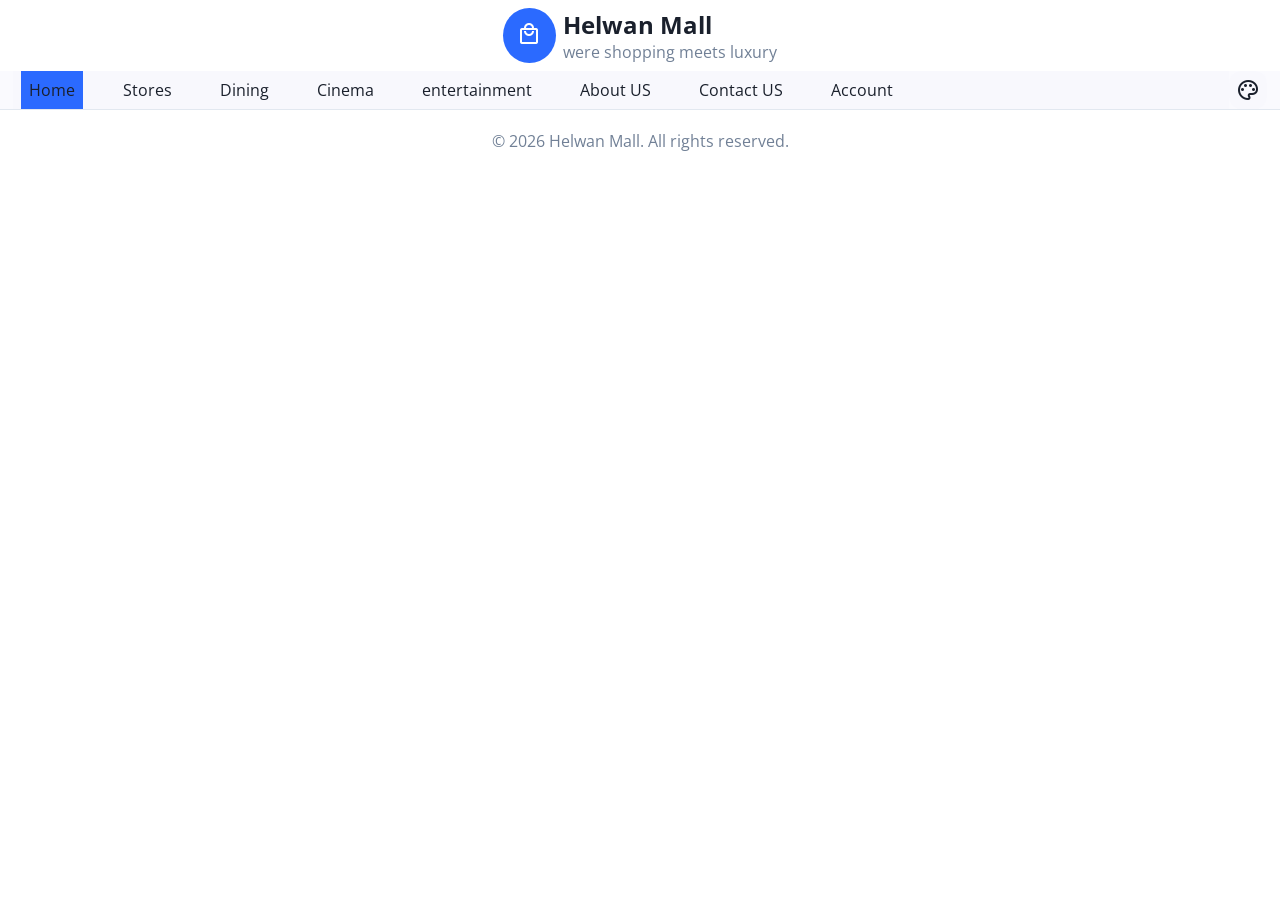
==== index.html @ 2aa524f9 "Add files via upload" ====
<!DOCTYPE html>
<html lang="en">
<head>
    <meta charset="UTF-8">
    <meta name="viewport" content="width=device-width, initial-scale=1.0">
    <title>Helwan Mall</title>
    <link rel="stylesheet" href="index.css">
    <link rel="stylesheet" href="global.css">
    <link rel="stylesheet" href="https://fonts.googleapis.com/css2?family=Material+Symbols+Outlined:opsz,wght,FILL,GRAD@20..48,100..700,0..1,-50..200" />
    <script src="global.js"></script>
</head>
<body>
        <div class="icon-bar">
            <i class="material-symbols-outlined">
                local_mall
            </i>
            <div class="icon-text">
            <h2>Helwan Mall</h2>
            <p>were shopping meets luxury</p>
            </div>
        </div>
        
    <nav class="nav-container">
        <ul class="nav links">
            <li><a href="index.html" class="active">Home</a> </li>
            <li><a href="stores.html">Stores</a> </li>
            <li><a href="dining.html">Dining</a> </li>
            <li><a href="cinema.html">Cinema</a></li>
            <li><a href="entertainment.html">entertainment</a></li>
            <li><a href="aboutus.html">About US</a> </li>
            <li><a href="ContactUS.html">Contact US</a> </li>
            <li><a href="Account.html">Account</a> </li>
        </ul>
            <button id="theme-toggle" class="material-symbols-outlined">
                palette
            </button>
    </nav>










    <footer class="light-only bottom-footer">
                <p>&copy; 2026 Helwan Mall. All rights reserved.</p>
            </footer>

</body>
---- global.css ----
@import url('https://fonts.googleapis.com/css2?family=Noto+Sans:ital,wght@0,100..900;1,100..900&family=Open+Sans:ital,wght@0,300..800;1,300..800&family=Rubik:ital,wght@0,300..900;1,300..900&display=swap');
:root {
    /* Light Theme Colors */
    --bg-color: #ffffff; /*background color*/
    --nav-bg: #f8f9febd;   /*navigation background color*/
    --text-main: #1A202C; /*main text color*/
    --text-muted: #718096; /*inline muted text color*/
    --card-bg: #ffffff;    /*card background color*/
    --border-color: #E2E8F0; 
    --primary-blue: #2B6AFF; /*hover effects*/
}

[data-theme="dark"] {
    /* Dark Theme Colors */
    --bg-color: #121826; 
    --nav-bg: #121826; 
    --text-main: #F8FAFC;
    --text-muted: #94A3B8;
    --card-bg: #1E293B;
    --border-color: #334155;
}

* {
    margin: 0;
    padding: 0;
    box-sizing: border-box;
    font-family: 'Open Sans', sans-serif;
    transition: background-color 0.3s ease, color 0.3s ease; /* Smooth color transition */
}
.icon-bar>.material-symbols-outlined{
    background-color: var(--primary-blue);
    border-radius: 50%;
    padding: 0.6em;
    margin-right: .3em;
    color: white;
}
.icon-bar{
    display: flex;
    flex-direction: row;
    justify-content: center;
    align-content: center;
    padding: .5em;
    background-color: var(--bg-color);

}
.icon-text h2{
    color:var(--text-main)
}
.icon-text p{
    color:var(--text-muted);
}
[data-theme="dark"] .nav-container{
    height: 100%;
    max-width: fit-content;
    width: auto;
    display: flex;
    flex-direction: column;
}
[data-theme="dark"] nav ul{
    display: flex;
    flex-direction: column;
    overflow: hidden;   
    gap:1.5em;
}
.nav-container{
    width: 100%;
    display: flex;
    flex-direction: row;
    background-color: var(--nav-bg);
    justify-content: center;
    align-content: center;
}
nav ul{
    list-style: none;
    width: 95%;
    background-color: var(--nav-bg);
    display: flex;
    gap:2em;
    overflow-x: auto;
    padding:0.5em;
    
}
.nav-container>.material-symbols-outlined:hover{
    background-color: var(--primary-blue);
}
.nav-container>.material-symbols-outlined{
    background-color: white;
    border-radius: 30%;
    color:var(--text-main);
    border: none;
    text-align: center;
    align-content: center;
    padding: 0.3em;
    background-color: var(--nav-bg);
}
nav ul li {
    flex-shrink: 0;
}
nav a{
    text-decoration: none;
    color: var(--text-main);
    white-space: nowrap;
    padding: 0.5em;
    
}
footer{

text-align: center; 
padding: 20px; 
border-top: 1px solid var(--border-color); 
color: var(--text-muted);
}
.active{
    background-color: var(--primary-blue);
}
nav a:hover{
    
    background-color: var(--primary-blue);
}
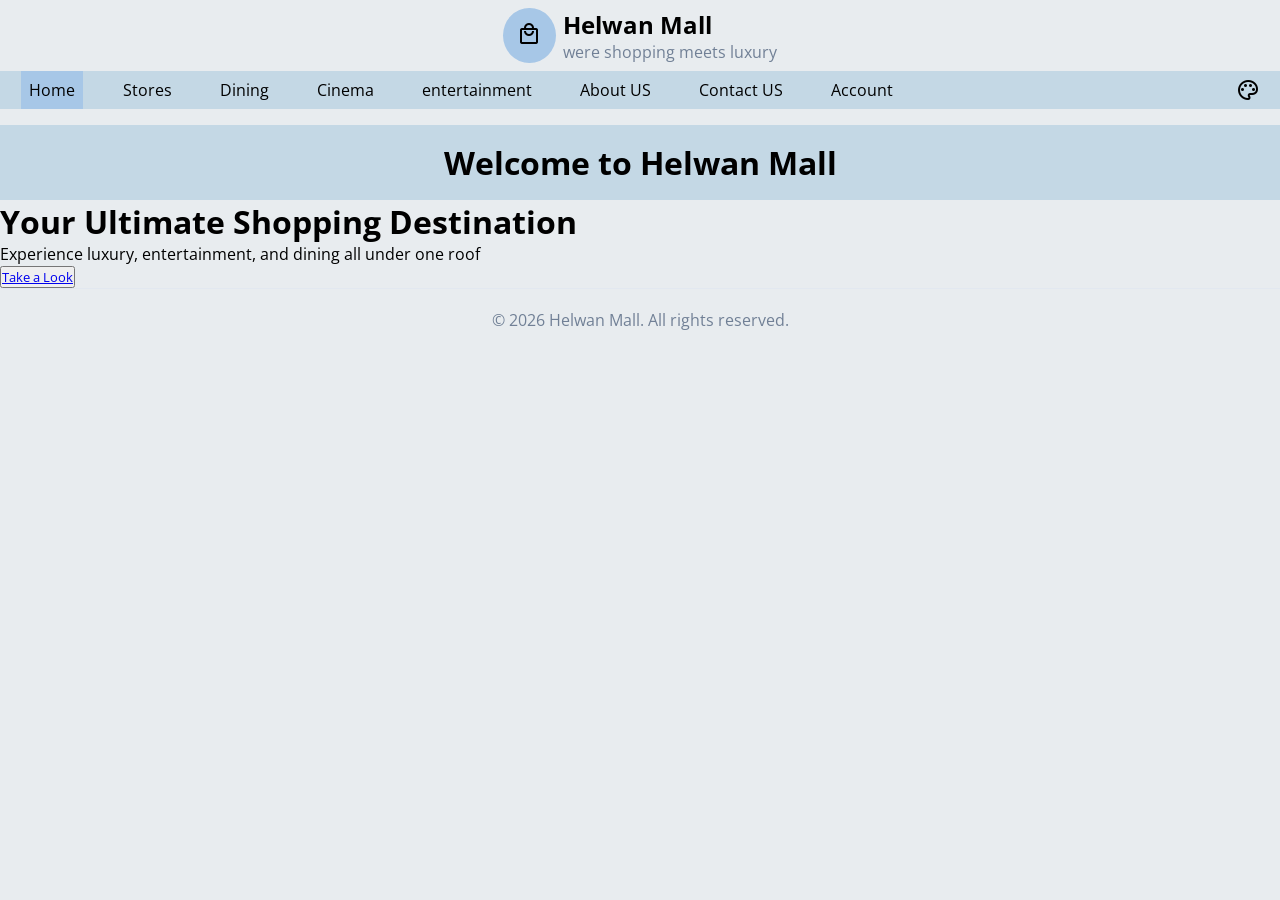
==== commit f8950ba2: "Add files via upload" ====
--- a/index.html
+++ b/index.html
@@ -17,9 +17,9 @@
             <div class="icon-text">
             <h2>Helwan Mall</h2>
             <p>were shopping meets luxury</p>
-            </div>
+            </div>   
         </div>
-        
+     
     <nav class="nav-container">
         <ul class="nav links">
             <li><a href="index.html" class="active">Home</a> </li>
@@ -35,11 +35,19 @@
                 palette
             </button>
     </nav>
-
-
-
-
-
+    <div class="welcome">
+        <h1>Welcome to Helwan Mall</h1>
+        <button class="close-btn" onclick="toggleNav()"><i class="material-symbols-outlined">menu</i></button>
+    </div>
+    <div class="img-container">
+        <div class="img">
+            <div class="img-text">
+        <h1>Your Ultimate Shopping Destination</h1>
+        <p>Experience luxury, entertainment, and dining all under one roof</p>
+                <button class="btn"><a href="stores.html">Take a Look</a></button>
+            </div>
+        </div>
+    </div>
 
 
 
@@ -49,4 +57,4 @@
                 <p>&copy; 2026 Helwan Mall. All rights reserved.</p>
             </footer>
 
-</body>+</body>
--- a/global.css
+++ b/global.css
@@ -1,25 +1,42 @@
 @import url('https://fonts.googleapis.com/css2?family=Noto+Sans:ital,wght@0,100..900;1,100..900&family=Open+Sans:ital,wght@0,300..800;1,300..800&family=Rubik:ital,wght@0,300..900;1,300..900&display=swap');
 :root {
     /* Light Theme Colors */
-    --bg-color: #ffffff; /*background color*/
-    --nav-bg: #f8f9febd;   /*navigation background color*/
-    --text-main: #1A202C; /*main text color*/
+    --bg-color: #E8ECEF; /*background color*/
+    --nav-bg: #C4D8E5;   /*navigation background color*/
+    --text-main: #000000; /*main text color*/
     --text-muted: #718096; /*inline muted text color*/
-    --card-bg: #ffffff;    /*card background color*/
+    --card-bg: #C4D8E5;    /*card background color*/
     --border-color: #E2E8F0; 
-    --primary-blue: #2B6AFF; /*hover effects*/
+    --primary-blue: #a7c7e7; /*hover effects buttons icons*/
 }
-
+body{
+    background-color: var(--bg-color);
+    display: grid;
+    grid-template-columns: ;
+}
 [data-theme="dark"] {
     /* Dark Theme Colors */
-    --bg-color: #121826; 
+    --bg-color: #1c2b48; 
     --nav-bg: #121826; 
     --text-main: #F8FAFC;
     --text-muted: #94A3B8;
     --card-bg: #1E293B;
     --border-color: #334155;
 }
-
+.close-btn{
+    display: none;
+    background-color: var(--nav-bg);
+    color: var(--text-main);
+    height: 3em;
+    border: none;
+}
+[data-theme="dark"] .close-btn{
+    display: block;
+    position: fixed;
+    top: 1rem;
+    right: 1rem;
+    background-color: var(--bg-color);
+}
 * {
     margin: 0;
     padding: 0;
@@ -32,7 +49,7 @@
     border-radius: 50%;
     padding: 0.6em;
     margin-right: .3em;
-    color: white;
+    color: var(--text-main);
 }
 .icon-bar{
     display: flex;
@@ -46,16 +63,35 @@
 .icon-text h2{
     color:var(--text-main)
 }
+.welcome{
+    background-color: var(--card-bg);
+    color: var(--text-main);
+    text-align: center;
+    margin-top: 1em;
+    padding: 1em;
+}
 .icon-text p{
     color:var(--text-muted);
 }
+
 [data-theme="dark"] .nav-container{
-    height: 100%;
-    max-width: fit-content;
-    width: auto;
-    display: flex;
-    flex-direction: column;
+  height: 100%;
+  width: 0; /* Hidden by default */
+  position: fixed;
+  z-index: 1000;
+  top: 0;
+  left: 0;
+  background-color: rgba(0, 0, 0, 0.95); /* Dark semi-transparent */
+  overflow-x: hidden;
+  transition: width 0.5s ease;
 }
+#theme-toggle{
+    border-radius: 0;
+}
+[data-theme="dark"] .nav-container.open {
+  width: fit-content;
+}
+
 [data-theme="dark"] nav ul{
     display: flex;
     flex-direction: column;
@@ -116,4 +152,9 @@
 nav a:hover{
     
     background-color: var(--primary-blue);
+}
+
+.close-btn:hover{
+    background-color: var(--primary-blue);
+    border-radius: 1em;
 }
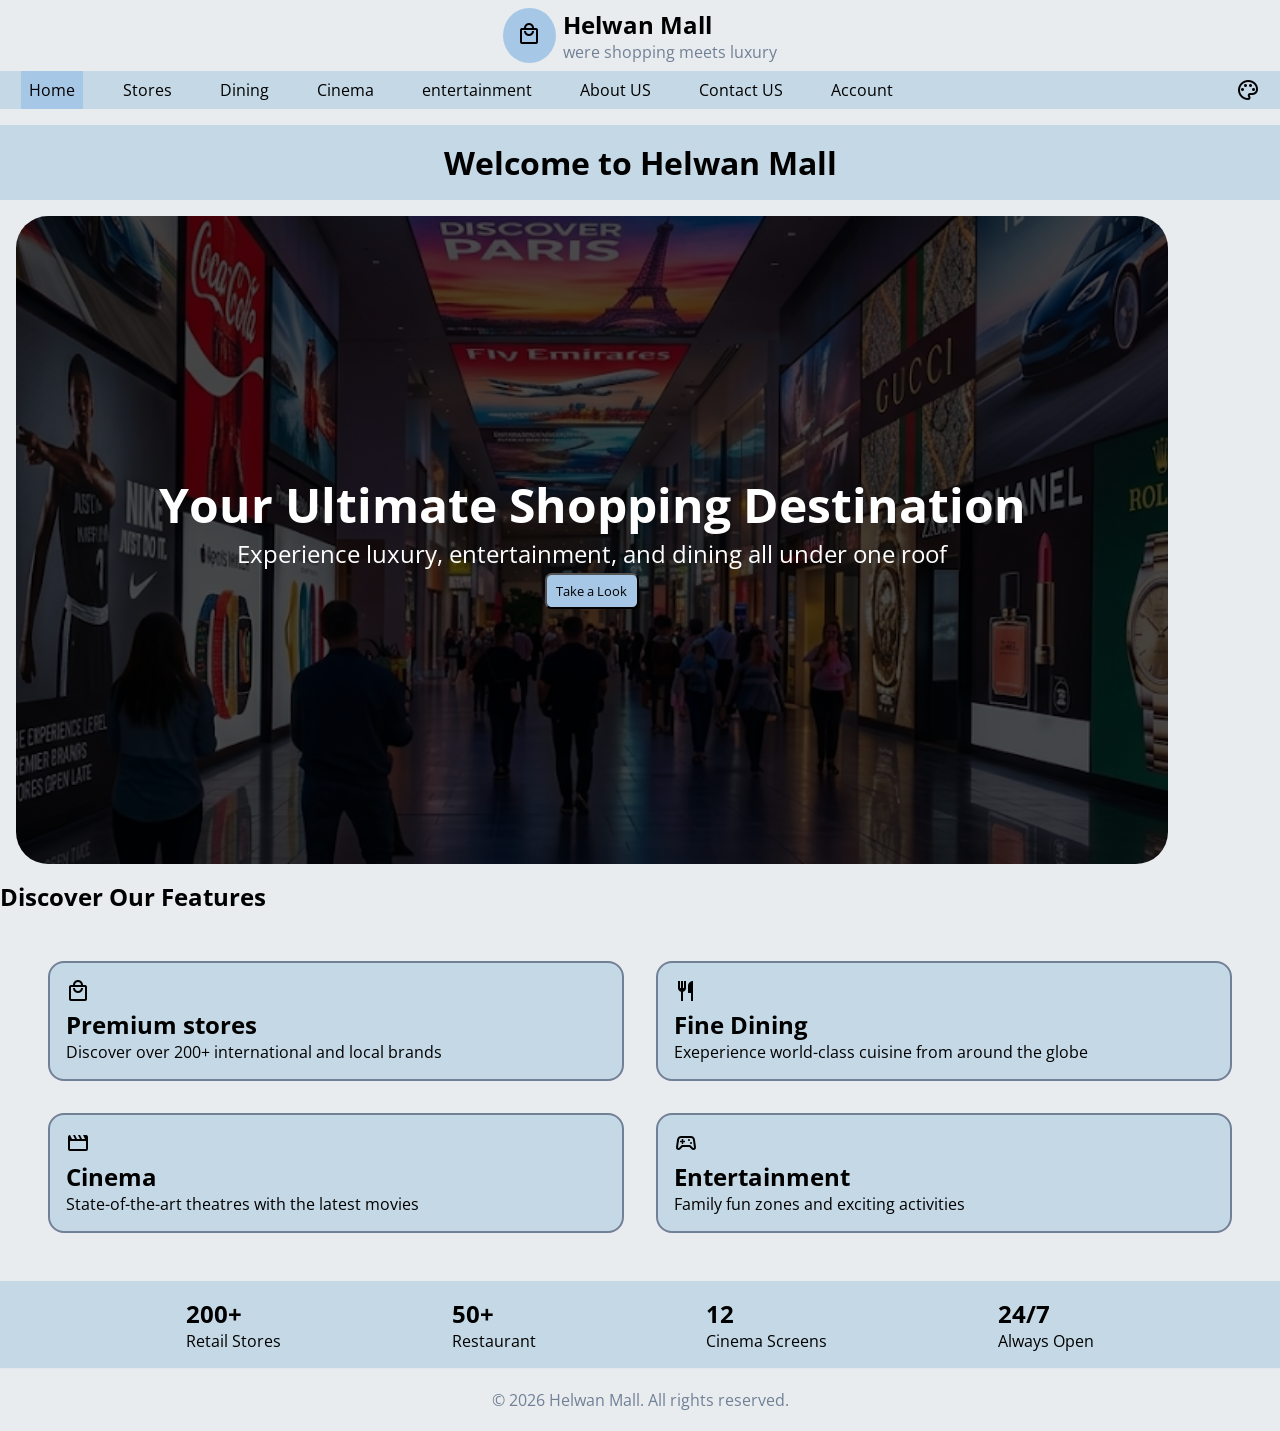
==== commit 1a0841a8: "Add files via upload" ====
--- a/index.html
+++ b/index.html
@@ -48,9 +48,57 @@
             </div>
         </div>
     </div>
+    <h2 class="title">Discover Our Features</h2>
+    <main class="grid-container">
+        <div class="card">
+            <i class="material-symbols-outlined">
+                local_mall
+            </i>
+            <h2>Premium stores</h2>
+            <p>Discover over 200+ international and local brands</p>
+        </div>
+        <div class="card">
+            <i class="material-symbols-outlined">
+                restaurant
+            </i>
+            <h2>Fine Dining</h2>
+            <p>Exeperience world-class cuisine from around the globe</p>
+        </div>
+        <div class="card">
+            <i class="material-symbols-outlined">
+                movie
+            </i>
+            <h2>Cinema</h2>
+            <p>State-of-the-art theatres with the latest movies</p>
+        </div>
+        <div class="card">
+            <i class="material-symbols-outlined">
+                sports_esports
+            </i>
+            <h2>Entertainment</h2>
+            <p>Family fun zones and exciting activities</p>
+        </div>
 
+    </main>
 
-
+    <div class="strip">
+        <div class="sec">
+            <h2>200+</h2>
+            <p>Retail Stores</p>
+        </div>
+         <div class="sec">
+            <h2>50+</h2>
+            <p>Restaurant</p>
+        </div>
+         <div class="sec">
+            <h2>12</h2>
+            <p>Cinema Screens</p>
+        </div>
+         <div class="sec">
+            <h2>24/7</h2>
+            <p>Always Open</p>
+        </div>
+    </div>
 
 
     <footer class="light-only bottom-footer">
--- a/index.css
+++ b/index.css
@@ -0,0 +1,117 @@
+
+.img{
+    width: 100%;
+    aspect-ratio: 16 / 9;
+    height: auto;
+    position: relative;
+    display: flex;
+    align-items: center;
+    justify-content: center;
+}
+
+.img::before{
+    content: "";
+    position: absolute;
+    width: 100%;           
+    height: 100%;
+    background: linear-gradient(rgba(0, 0, 0, 0.7), rgba(0, 0, 0, 0.7)), 
+              url('img1.png');
+    background-size: cover;
+    background-repeat: no-repeat;
+    background-position: center;
+    align-self: center;
+    justify-self: center;
+    border-radius: 2em;
+    z-index: -1;
+}
+
+.img-container{
+        align-self: center;
+        justify-self: center;
+        margin: 1em;
+        width: 90%;
+        height: auto;
+        position: relative;
+        background-repeat: no-repeat;
+}
+
+
+.img-text{
+    padding: 1em;
+    color: white;
+    font-size: 1.5em;
+    text-align: center;
+    
+}
+.btn{
+    border-radius: 0.5em;
+    padding: .5em;
+    background-color: var(--primary-blue);
+    width: 7em;
+    transition: 0.3s;
+}
+.btn a{
+    text-decoration: none;
+    color: var(--text-main);
+}
+.title{
+    display: block;
+    align-self: center;
+    justify-self: center;
+}
+
+.grid-container{
+    display: grid;
+    grid-template-columns: 1fr 1fr;
+    padding: 1em;
+    margin: 1em;
+}
+.card{
+    padding: 1em;
+    margin: 1em;
+    border-style: solid;
+    border-color: var(--text-muted);
+    border-width: 2px ;
+    border-radius: 1em;
+    background-color: var(--card-bg);
+    transition: 0.3s;
+    
+}
+.strip{
+    margin-top: 1em;
+    padding: 1em;
+    display: flex;
+    flex-direction: row;
+    background-color: var(--card-bg);
+    justify-content: space-evenly;
+}
+.sec{
+    transition: 0.3s;
+}
+[data-theme="dark"] .title ,.card ,.sec{
+    color: var(--text-main);
+    
+}
+[data-theme="dark"] .card ,.sec{
+    color: var(--text-main);
+    background-color: var(--card-bg);
+}
+
+.btn:hover{
+        width: 10em;
+}
+.card:hover{
+    transform: scale(1.1,1.1);
+}
+.sec:hover{
+    transform: scale(1.5);
+}
+@media(max-width:600px){
+    .strip{
+        gap: 1em;
+    }
+    .grid-container{
+        display: grid;
+        grid-template-columns: 1fr;
+    }
+}
--- a/global.css
+++ b/global.css
@@ -11,8 +11,6 @@
 }
 body{
     background-color: var(--bg-color);
-    display: grid;
-    grid-template-columns: ;
 }
 [data-theme="dark"] {
     /* Dark Theme Colors */
@@ -64,7 +62,7 @@
     color:var(--text-main)
 }
 .welcome{
-    background-color: var(--card-bg);
+    background-color: var(--nav-bg);
     color: var(--text-main);
     text-align: center;
     margin-top: 1em;
@@ -157,4 +155,9 @@
 .close-btn:hover{
     background-color: var(--primary-blue);
     border-radius: 1em;
+}
+@media(max-width:600px){
+    nav ul{
+        overflow-x: scroll;
+    }
 }
